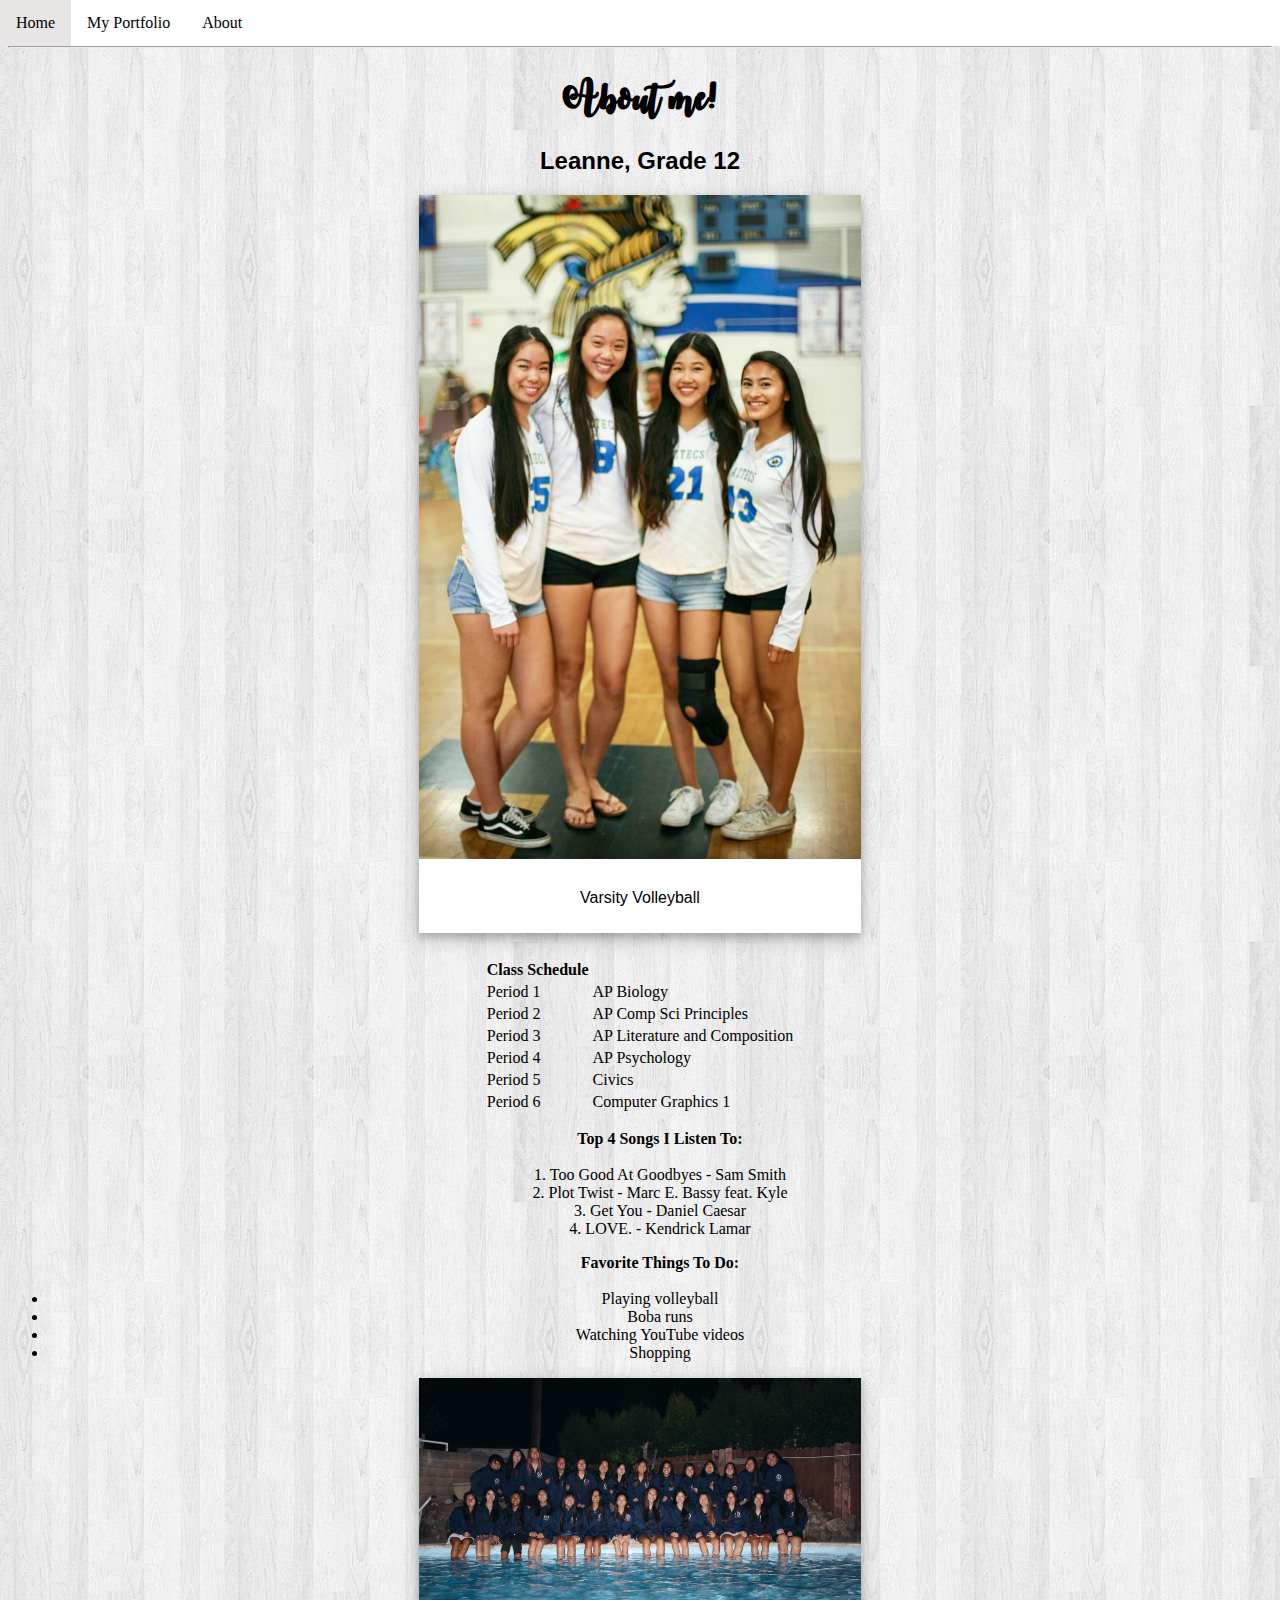
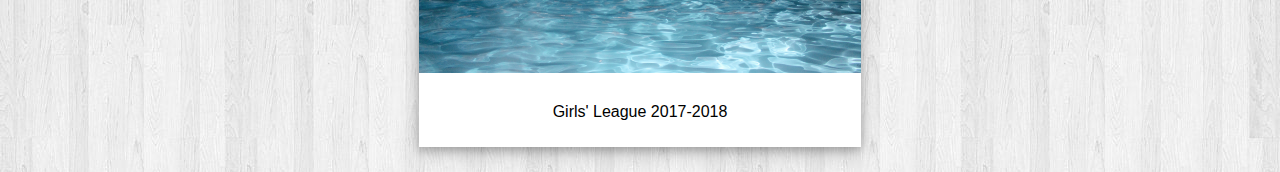
==== about.html @ 629b79e9 "Initial commit" ====
<!doctype html>
<html lang="en">
    <center>
    <head>
        <title>About me!</title>
        <link rel="stylesheet" href="style.css" type="text/css">
        <style>
          div.polaroid {
  width: 35%;
  background-color:white;
  box-shadow: 0 4px 8px 0 rgba(0, 0, 0, 0.2), 0 6px 20px 0 rgba(0, 0, 0, 0.19);
  margin-bottom: 25px;
}

div.container {
  text-align: center;
  padding: 10px 20px;
}
        </style>
    </head>
    <body>
        <ul id="nav">
            <li><a href="index.html">Home</a></li>
            <li><a href="portfolio.html">My Portfolio</a></a></li>
            <li><a href="about.html">About</a></li>
        </ul> <hr>
        <h1>About me!</h1>
        <h2>Leanne, Grade 12</h2>
        
       
 <div class="polaroid">
  <img src="images/assembly.jpg" style="width:100%">
  <div class="container">
    <p>Varsity Volleyball</p>
  </div>

  </div>
        
        
        <table>
            <th>Class Schedule</th>
            <tr><td>Period 1</td><td>AP Biology</td></tr>
            <tr><td>Period 2</td><td>AP Comp Sci Principles</td></tr>
            <tr><td>Period 3</td><td>AP Literature and Composition</td></tr>
            <tr><td>Period 4</td><td>AP Psychology</td></tr>
            <tr><td>Period 5</td><td>Civics</td></tr>
            <tr><td>Period 6</td><td>Computer Graphics 1</td></tr>
        </table>
        <ol>
            <b>Top 4 Songs I Listen To:</b><br><br>
            1. Too Good At Goodbyes - Sam Smith<br>
            2. Plot Twist - Marc E. Bassy feat. Kyle<br>
            3. Get You - Daniel Caesar<br>
            4. LOVE. - Kendrick Lamar<br>
        </ol>
        <ul>
            <th><b>Favorite Things To Do:</b></th></t><br><br>
            <li>Playing volleyball</li>
            <li>Boba runs</li>
            <li>Watching YouTube videos</li>
            <li>Shopping</li>
        </ul>
       <div class="polaroid">
  <img src="images/gl.JPG" style="width:100%">
  <div class="container">
    <p>Girls' League 2017-2018</p>
  </div>
</div>
    </body>
     </center>
     </html>
---- style.css ----
@font-face{
    font-family: Twilight;
    src: url(fonts/OctoberTwilight.ttf);
}
body{
    background-image: url(images/wood.jpg);
    
    

}
h1{
    font-family: "Twilight", sans-serif;
}
h2{
    font-family: "Arial", serif;
}
p{
    font-family: "Georgia", sans-serif;
}

#nav {
    list-style-type: none;
    margin: -8px;
    padding: 0;
    overflow: hidden;
    background-color: white;
}

#nav li {
    float: left;
}

#nav li a {
    display: block;
    color: black;
    text-align: center;
    padding: 14px 16px;
    text-decoration: none;
}
#nav li a:hover {
    background-color: #eae5e5;
}
/* Dropdown Button */
.dropbtn {
    background-color: #4CAF50;
    color: white;
    padding: 16px;
    font-size: 16px;
    border: none;
    cursor: pointer;
}

/* The container <div> - needed to position the dropdown content */
.dropdown {
    position: relative;
    display: inline-block;
}

/* Dropdown Content (Hidden by Default) */
.dropdown-content {
    display: none;
    position: absolute;
    background-color: #f9f9f9;
    min-width: 160px;
    box-shadow: 0px 8px 16px 0px rgba(0,0,0,0.2);
    z-index: 1;
}

/* Links inside the dropdown */
.dropdown-content a {
    color: black;
    padding: 12px 16px;
    text-decoration: none;
    display: block;
}

/* Change color of dropdown links on hover */
.dropdown-content a:hover {background-color: #f1f1f1}

/* Show the dropdown menu on hover */
.dropdown:hover .dropdown-content {
    display: block;
}

/* Change the background color of the dropdown button when the dropdown content is shown */
.dropdown:hover .dropbtn {
    background-color: #3e8e41;
}
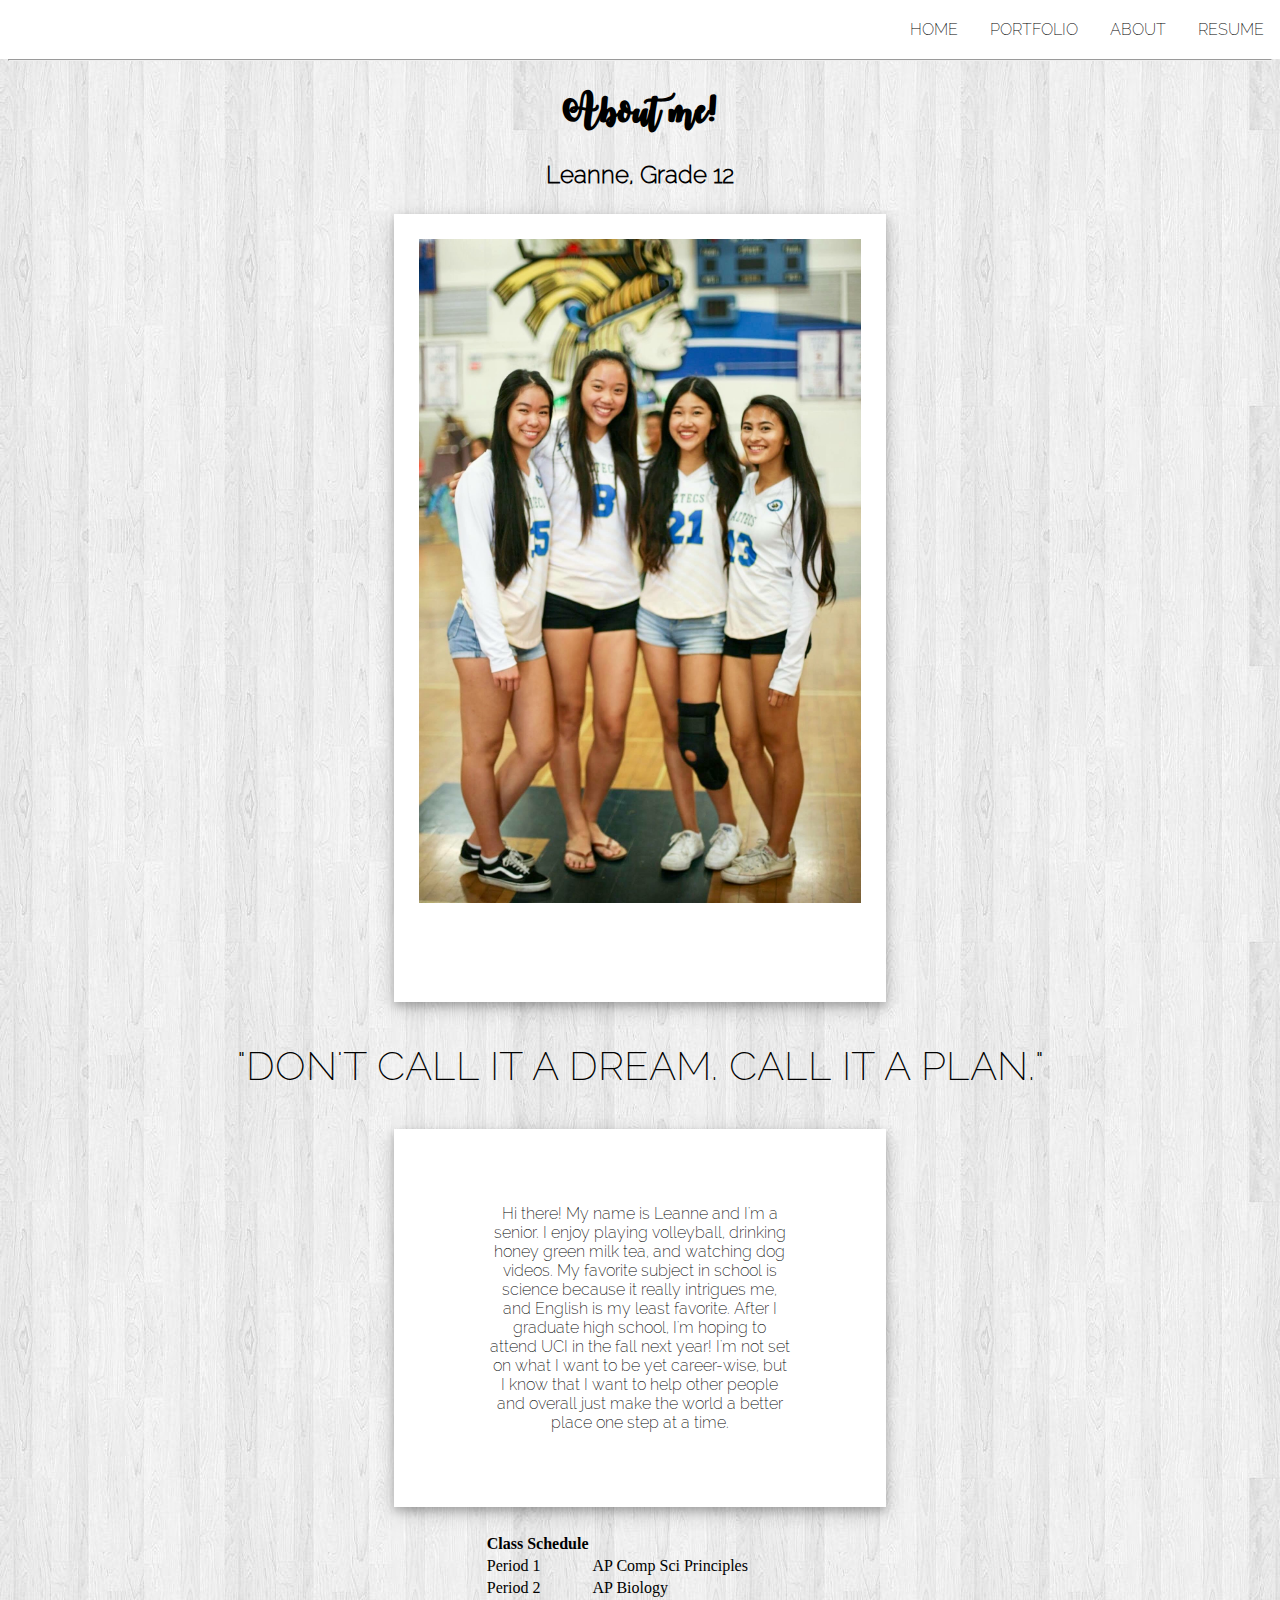
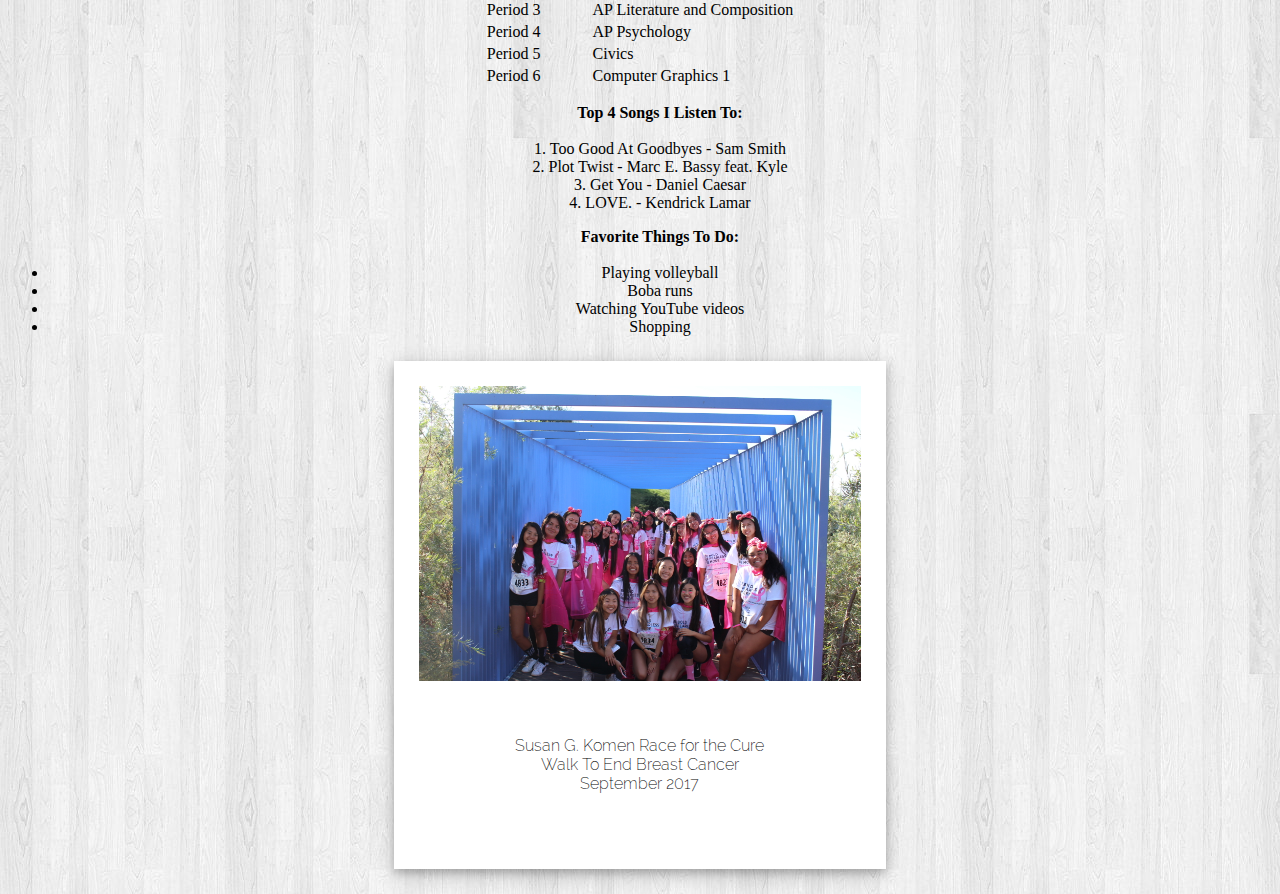
==== commit 19c89b0c: "update" ====
--- a/about.html
+++ b/about.html
@@ -16,14 +16,24 @@
   text-align: center;
   padding: 10px 20px;
 }
+div {
+    background-color: white;
+    width: 300px;
+    border: 25px pink;
+    padding: 25px;
+    margin: 25px;
+}
         </style>
     </head>
     <body>
         <ul id="nav">
-            <li><a href="index.html">Home</a></li>
-            <li><a href="portfolio.html">My Portfolio</a></a></li>
-            <li><a href="about.html">About</a></li>
-        </ul> <hr>
+            <li style="font-family:Raleway;" style="float:right"><a href="resume.html">RESUME</a></li>
+            <li style="font-family:Raleway;" style="float:right"><a href="about.html">ABOUT</a></li>
+            <li style="font-family:Raleway;" style="float:right"><a href="portfolio.html">PORTFOLIO</a></li>
+            <li style="font-family:Raleway;" style="float:right"><a href="index.html">HOME</a></li>
+          
+        </ul>
+        <hr>
         <h1>About me!</h1>
         <h2>Leanne, Grade 12</h2>
         
@@ -31,16 +41,26 @@
  <div class="polaroid">
   <img src="images/assembly.jpg" style="width:100%">
   <div class="container">
-    <p>Varsity Volleyball</p>
+
   </div>
 
   </div>
-        
+  
+ <p style="font-family:Raleway; font-size: 40px" >"DON'T CALL IT A DREAM. CALL IT A PLAN."</p>
+ 
+ <div class="polaroid">
+        <div style="font-family:Raleway;"> Hi there! My name is Leanne and I'm a senior. I enjoy playing volleyball, drinking honey green milk tea, and watching dog videos. 
+            My favorite subject in school is science because it really intrigues me, and English is my least favorite. After I graduate high school, I'm hoping to attend
+            UCI in the fall next year! I'm not set on what I want to be yet career-wise, but I know that I want to help other people and overall
+            just make the world a better place one step at a time. </div>
+            </div>
+ 
         
         <table>
+            
             <th>Class Schedule</th>
-            <tr><td>Period 1</td><td>AP Biology</td></tr>
-            <tr><td>Period 2</td><td>AP Comp Sci Principles</td></tr>
+            <tr><td>Period 1</td><td>AP Comp Sci Principles</td></tr>
+            <tr><td>Period 2</td><td>AP Biology</td></tr>
             <tr><td>Period 3</td><td>AP Literature and Composition</td></tr>
             <tr><td>Period 4</td><td>AP Psychology</td></tr>
             <tr><td>Period 5</td><td>Civics</td></tr>
@@ -60,10 +80,12 @@
             <li>Watching YouTube videos</li>
             <li>Shopping</li>
         </ul>
+        
        <div class="polaroid">
-  <img src="images/gl.JPG" style="width:100%">
+  <img src="images/susan g.JPG" style="width:100%">
   <div class="container">
-    <p>Girls' League 2017-2018</p>
+    <p>Susan G. Komen Race for the Cure <br> Walk To End Breast Cancer <br> September 2017 </p>
+    
   </div>
 </div>
     </body>
--- a/style.css
+++ b/style.css
@@ -2,6 +2,11 @@
     font-family: Twilight;
     src: url(fonts/OctoberTwilight.ttf);
 }
+@font-face{
+    font-family: Raleway;
+    src: url(fonts/Raleway.ttf);
+}
+
 body{
     background-image: url(images/wood.jpg);
     
@@ -12,10 +17,16 @@
     font-family: "Twilight", sans-serif;
 }
 h2{
-    font-family: "Arial", serif;
+    font-family: "Raleway", sans-serif;
+}
+h3{
+    font-family: "Raleway", sans-serif;
 }
 p{
-    font-family: "Georgia", sans-serif;
+    font-family: "Raleway", sans-serif;
+}
+nav{
+    font-family: "Arial", sans-serif;
 }
 
 #nav {
@@ -27,14 +38,14 @@
 }
 
 #nav li {
-    float: left;
+    float: right;
 }
 
 #nav li a {
     display: block;
     color: black;
     text-align: center;
-    padding: 14px 16px;
+    padding: 20px 16px;
     text-decoration: none;
 }
 #nav li a:hover {
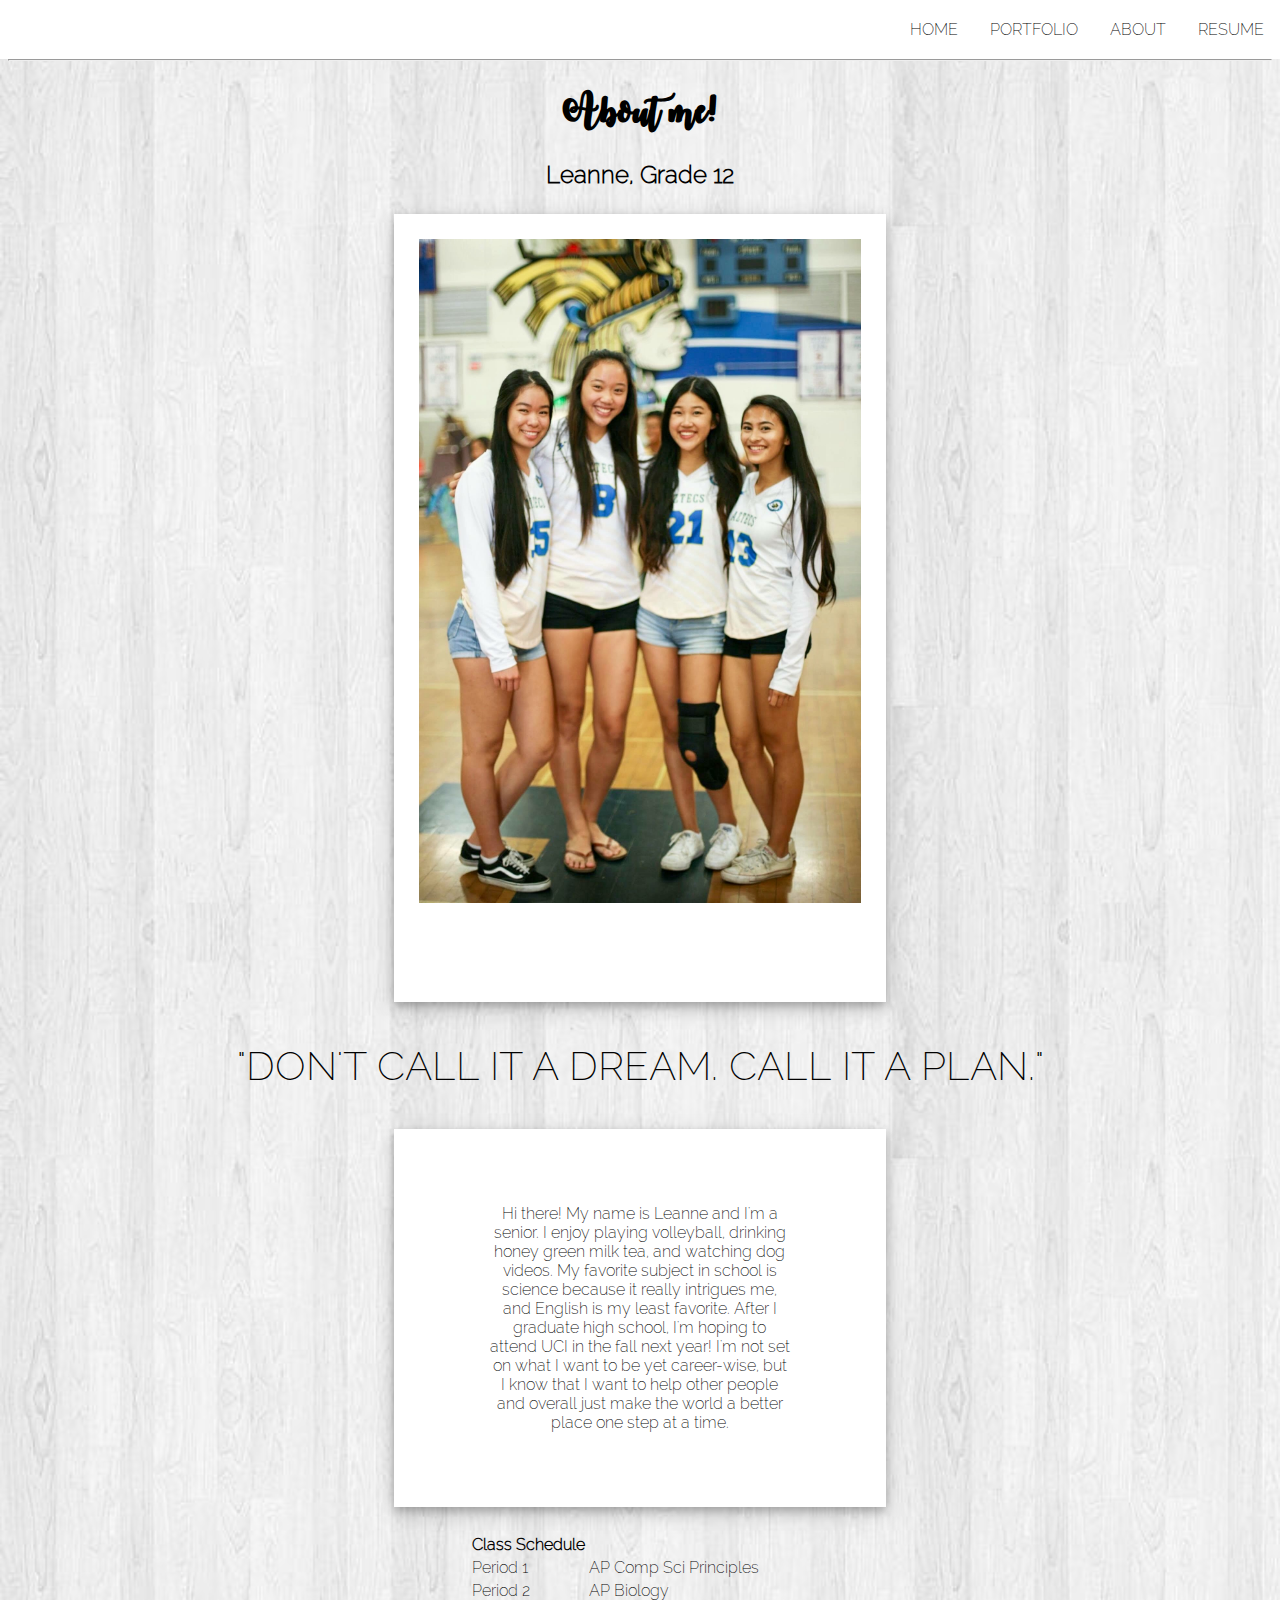
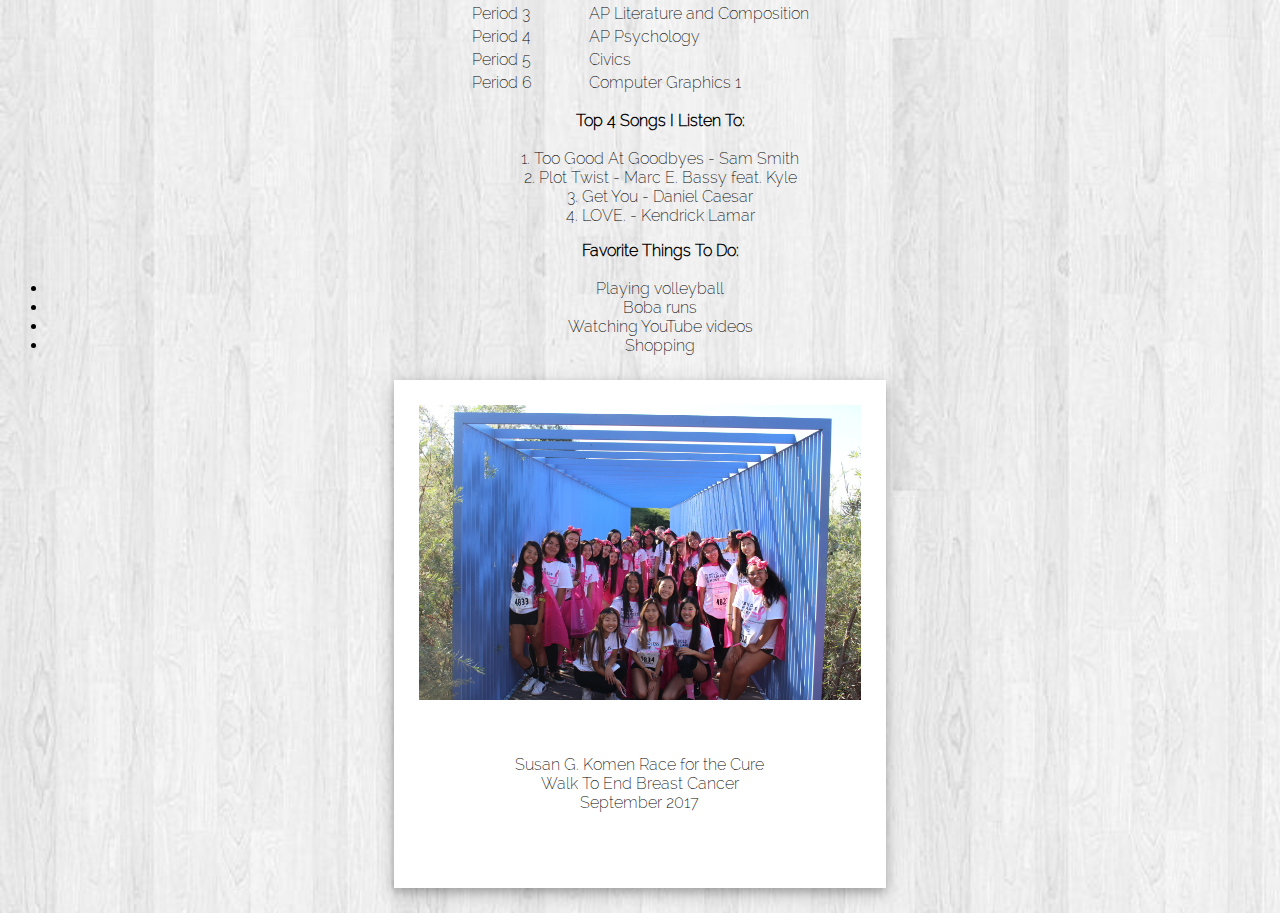
==== commit bed69147: "update" ====
--- a/about.html
+++ b/about.html
@@ -25,6 +25,13 @@
 }
         </style>
     </head>
+    <style>
+body  {
+    background-image: url("images/wood.jpg");
+    background-size: 100%;
+    
+}
+</style>
     <body>
         <ul id="nav">
             <li style="font-family:Raleway;" style="float:right"><a href="resume.html">RESUME</a></li>
@@ -34,7 +41,7 @@
           
         </ul>
         <hr>
-        <h1>About me!</h1>
+        <h1 style="font-family:Twilight">About me!</h1>
         <h2>Leanne, Grade 12</h2>
         
        
@@ -58,7 +65,7 @@
         
         <table>
             
-            <th>Class Schedule</th>
+            <th><b>Class Schedule</b></th>
             <tr><td>Period 1</td><td>AP Comp Sci Principles</td></tr>
             <tr><td>Period 2</td><td>AP Biology</td></tr>
             <tr><td>Period 3</td><td>AP Literature and Composition</td></tr>
--- a/style.css
+++ b/style.css
@@ -6,9 +6,14 @@
     font-family: Raleway;
     src: url(fonts/Raleway.ttf);
 }
-
-body{
-    background-image: url(images/wood.jpg);
+@font-face{
+    font-family: Nova;
+    src: url(fonts/NOVABOLD.otf);
+}
+@font-face{
+    font-family: Novaa;
+    src: url(fonts/nova.regular.otf);
+}
     
     
 
@@ -28,7 +33,15 @@
 nav{
     font-family: "Arial", sans-serif;
 }
-
+table{
+    font-family: "Raleway", sans-serif;
+}
+ol{
+    font-family: "Raleway", sans-serif;
+}
+ul{
+    font-family: "Raleway", sans-serif;
+}
 #nav {
     list-style-type: none;
     margin: -8px;
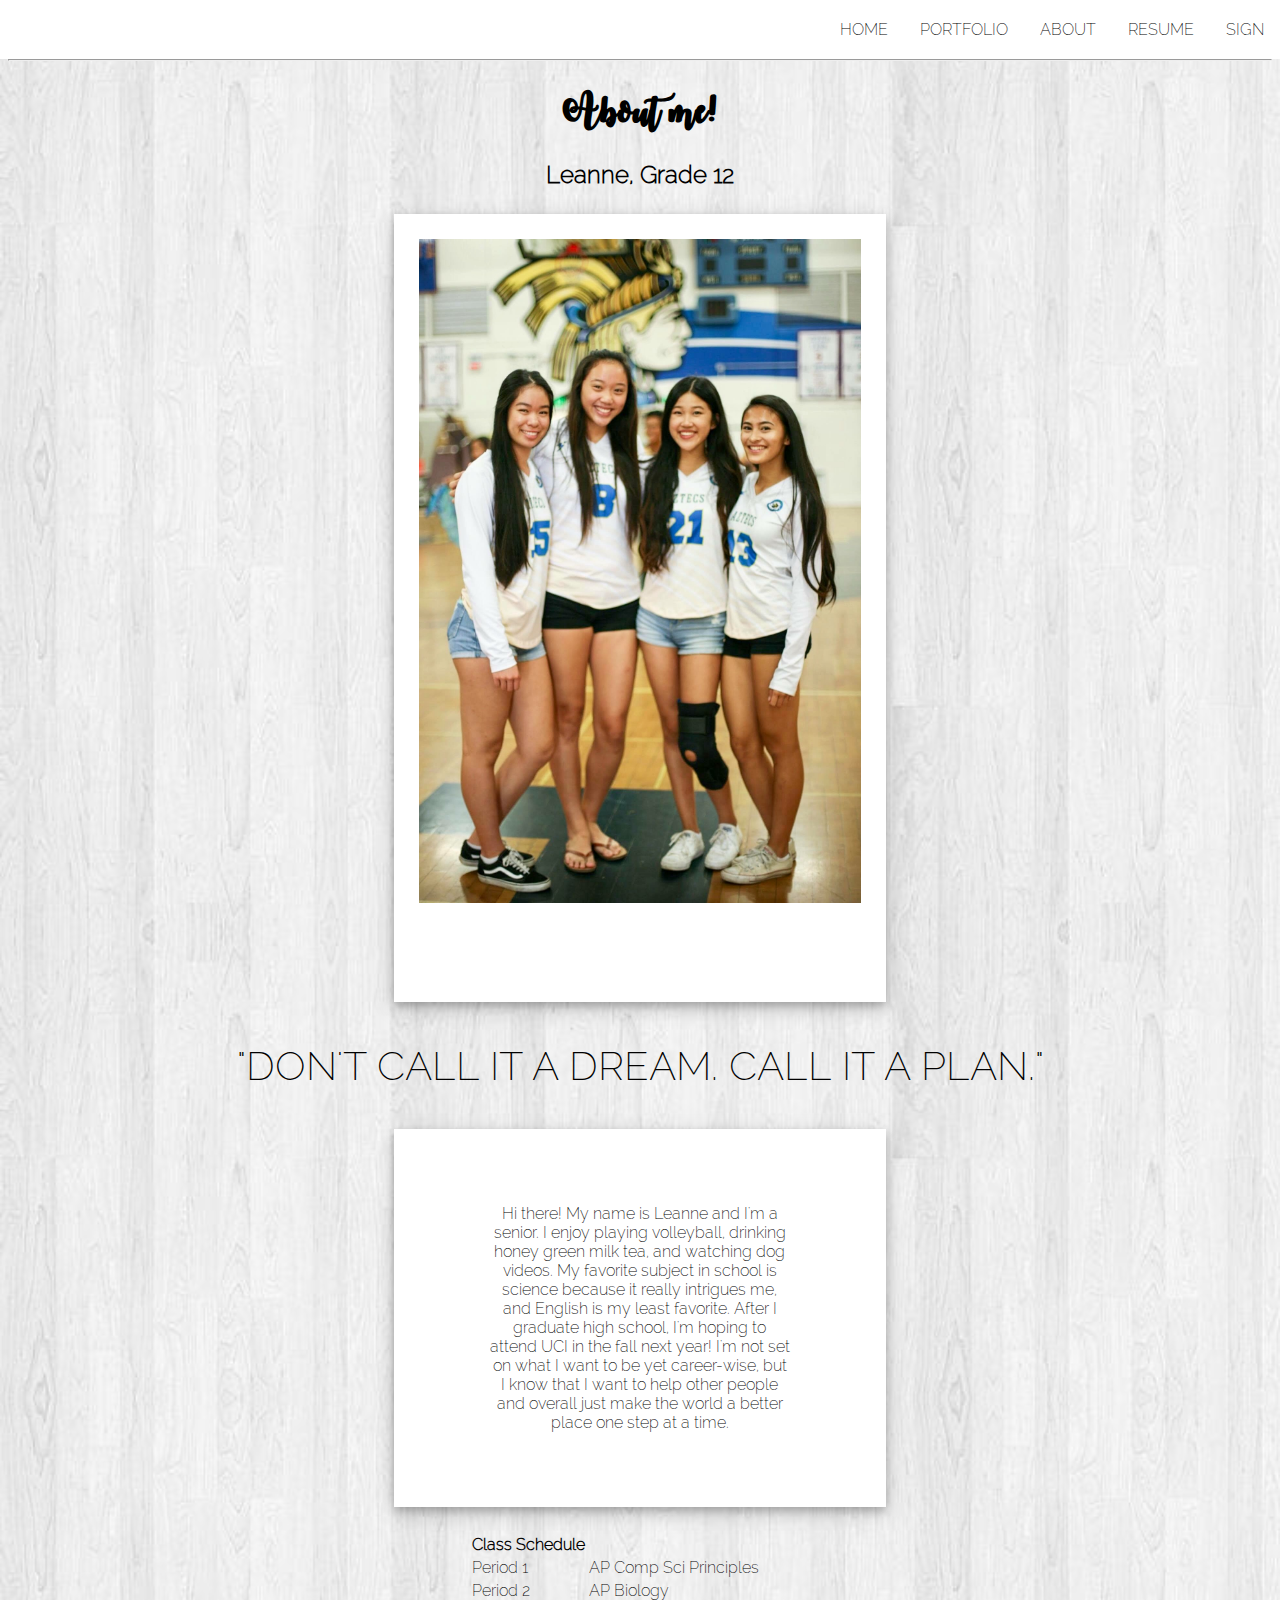
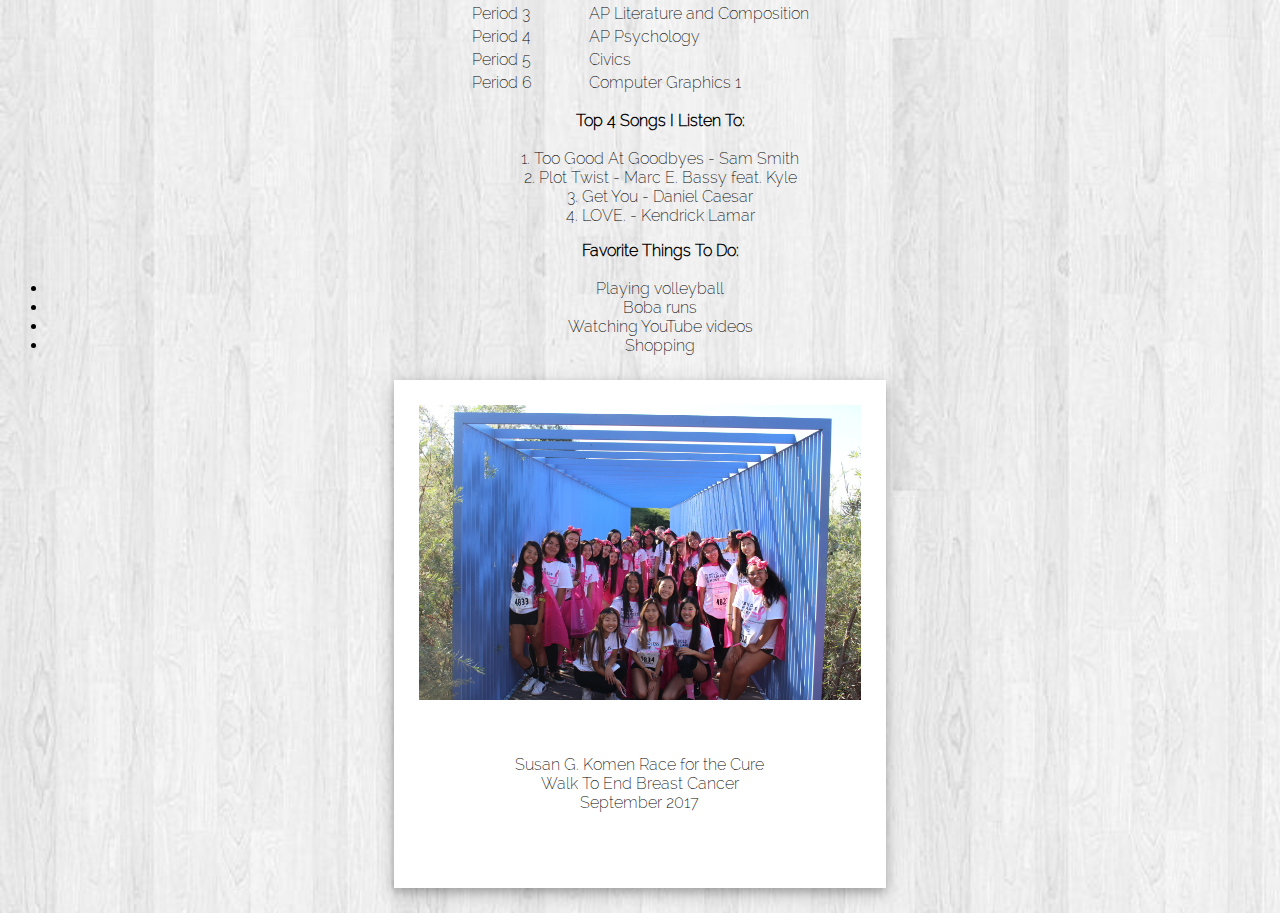
==== commit 93f14c17: "update" ====
--- a/about.html
+++ b/about.html
@@ -34,6 +34,7 @@
 </style>
     <body>
         <ul id="nav">
+            <li style="font-family:Raleway;" style="float:right"><a href="http://www.yourworldoftext.com/leannechang" target=_blank>SIGN</a></li>
             <li style="font-family:Raleway;" style="float:right"><a href="resume.html">RESUME</a></li>
             <li style="font-family:Raleway;" style="float:right"><a href="about.html">ABOUT</a></li>
             <li style="font-family:Raleway;" style="float:right"><a href="portfolio.html">PORTFOLIO</a></li>
